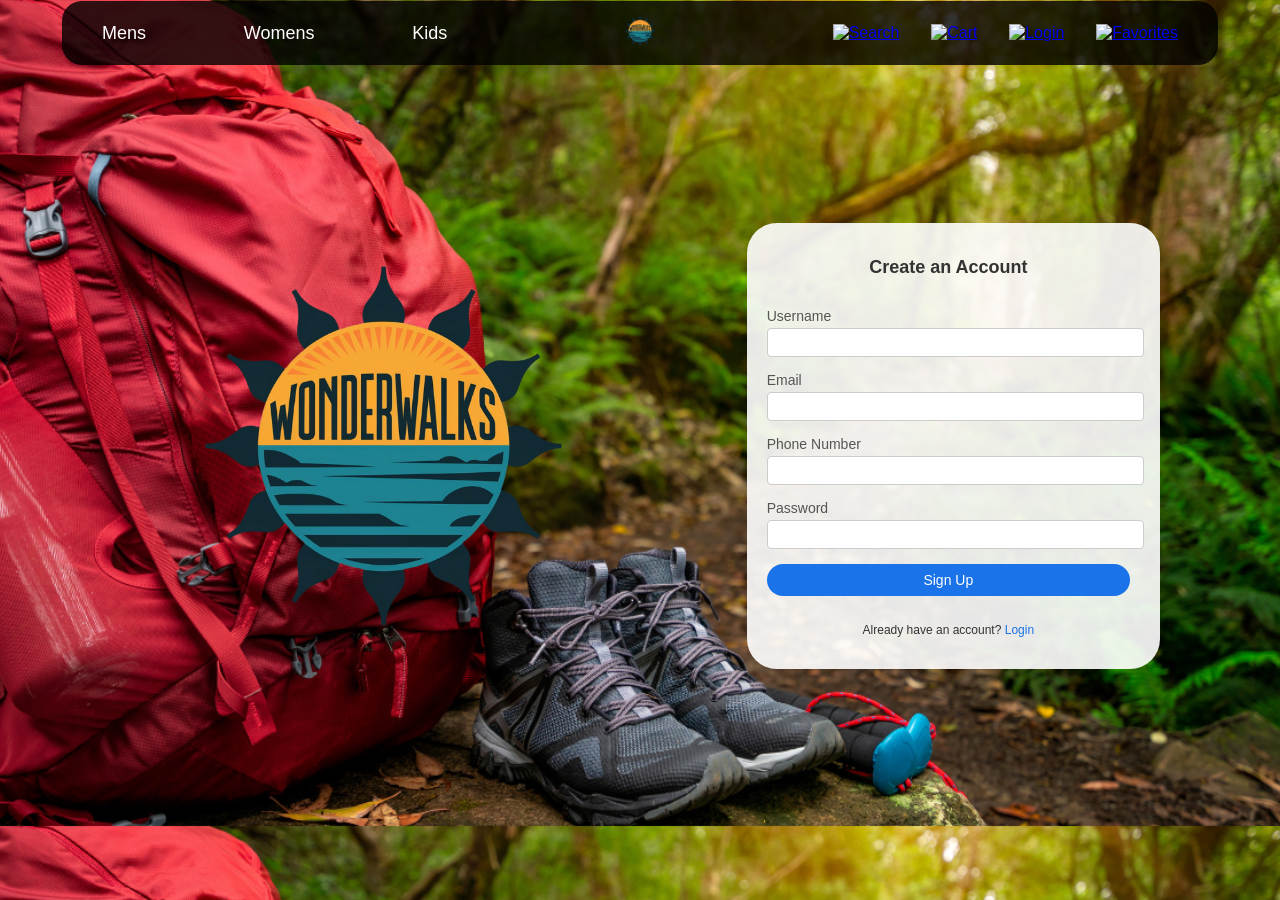
==== index1.html @ 050b1002 "added new file" ====
<!DOCTYPE html>
<html lang="en">
<head>
    <meta charset="UTF-8">
    <meta name="viewport" content="width=device-width, initial-scale=1.0">
    <title>CSS Level 4</title>
    <link rel="stylesheet" href="style2.css">
</head>
<body>
    <header>
        <nav class="navbar">
            <ul class="nav-links">
                <li><a href="#">Mens</a></li>
                <li><a href="#">Womens</a></li>
                <li><a href="#">Kids</a></li>
            </ul>
            <div class="nav-logo">
                <a href="#">
                    <img src="Untitled design (2).png" alt="Wonder Walks">
                </a>
            </div>
            <div class="nav-icons">
                <a href="#"><img src="https://cdn-icons-png.flaticon.com/512/954/954591.png" alt="Search"></a>
                <a href="#"><img src="https://cdn-icons-png.flaticon.com/512/3225/3225209.png" alt="Cart"></a>
                <a href="#"><img src="https://cdn-icons-png.flaticon.com/512/5087/5087579.png" alt="Login"></a>
                <a href="#"><img src="https://purepng.com/public/uploads/large/heart-icon-y1k.png" alt="Favorites"></a>
            </div>
        </nav>
    </header>

    <main>
        <div class="logo-placeholder">
            <img src="Untitled design (2).png" alt="Logo Placeholder">
        </div>
        <div class="signup-container">
            <form class="signup-form">
                <h2>Create an Account</h2>
                <div class="input-group">
                    <label for="username">Username</label>
                    <input type="text" id="username" name="username" required>
                </div>
                <div class="input-group">
                    <label for="email">Email</label>
                    <input type="email" id="email" name="email" required>
                </div>
                <div class="input-group">
                    <label for="phone">Phone Number</label>
                    <input type="tel" id="phone" name="phone" required>
                </div>
                <div class="input-group">
                    <label for="password">Password</label>
                    <input type="password" id="password" name="password" required>
                </div>
                <button type="submit" class="signup-button">Sign Up</button>
                <p class="links">Already have an account? <a href="#">Login</a></p>
            </form>
        </div>
    </main>
</body>
</html>
---- style2.css ----
/* General Styles */
body {
    font-family: Arial, sans-serif;
    margin: 0;
    padding: 0;
    background-image: url('Untitled design (3).png');
    background-size: cover;
    background-position: center;
    color: #333;
}

header {
    padding: 1px 20px;
}

.navbar {
    display: flex;
    justify-content: space-between; 
    align-items: center;
    width: 90%;
    margin: 0 auto; 
    background-color: rgba(0, 0, 0, 0.8); 
    border-radius: 20px; 
    padding: 10px 20px; 
}

.navbar > * {
    display: flex;
    align-items: center;
}

.nav-links {
    list-style: none;
    display: flex;
    justify-content: space-between; 
    flex: 1;
    margin: 0;
    padding: 0 20px; 
}

.nav-links li {
    margin: 0;
}

.nav-links a {
    text-decoration: none;
    color: white;
    font-size: 18px;
}

.nav-logo {
    flex: 1;
    display: flex;
    justify-content: center;
}

.nav-logo img {
    height: 40px;
}

.nav-icons {
    flex: 1;
    display: flex;
    justify-content: space-between; 
    padding: 0 20px; 
}

.nav-icons a img {
    height: 24px;
}

main {
    display: flex;
    justify-content: center;
    align-items: center;
    height: 80vh;
    padding: 20px;
}

.logo-placeholder {
    flex: 2; 
    display: flex;
    justify-content: center;
    align-items: center;
}

.logo-placeholder img {
    max-width: 110%; 
    max-height: 110%;
    object-fit: contain;
}

.signup-container {
    flex: 1;
    display: flex;
    flex-direction: column;
    justify-content: center;
    align-items: center;
    background-color: rgba(255, 255, 255, 0.9);
    padding: 20px;
    padding-right: 30px;
    border-radius: 30px;
    box-shadow: 0 4px 8px rgba(0, 0, 0, 0.1);
    width: 100px;
    margin-right: 100px;
}

.signup-form {
    display: flex;
    flex-direction: column;
    width: 100%;
    gap: 15px;
}

.signup-form h2 {
    margin-bottom: 15px;
    color: #333;
    text-align: center;
    font-size: 18px;
}

.input-group {
    display: flex;
    flex-direction: column;
    width: 100%;
}

.input-group label {
    display: block;
    margin-bottom: 4px;
    color: #555;
    font-size: 14px;
}

.input-group input {
    width: 100%;
    padding: 6px;
    font-size: 13px;
    border: 1px solid #ccc;
    border-radius: 4px;
}

.signup-button {
    width: 100%;
    padding: 8px;
    background-color: #1a73e8;
    color: white;
    border: none;
    border-radius: 95px;
    cursor: pointer;
    font-size: 14px;
}

.signup-button:hover {
    background-color: #155bb5;
}

.links {
    text-align: center;
    font-size: 12px;
}

.links a {
    color: #1a73e8;
    text-decoration: none;
}

.links a:hover {
    text-decoration: underline;
}
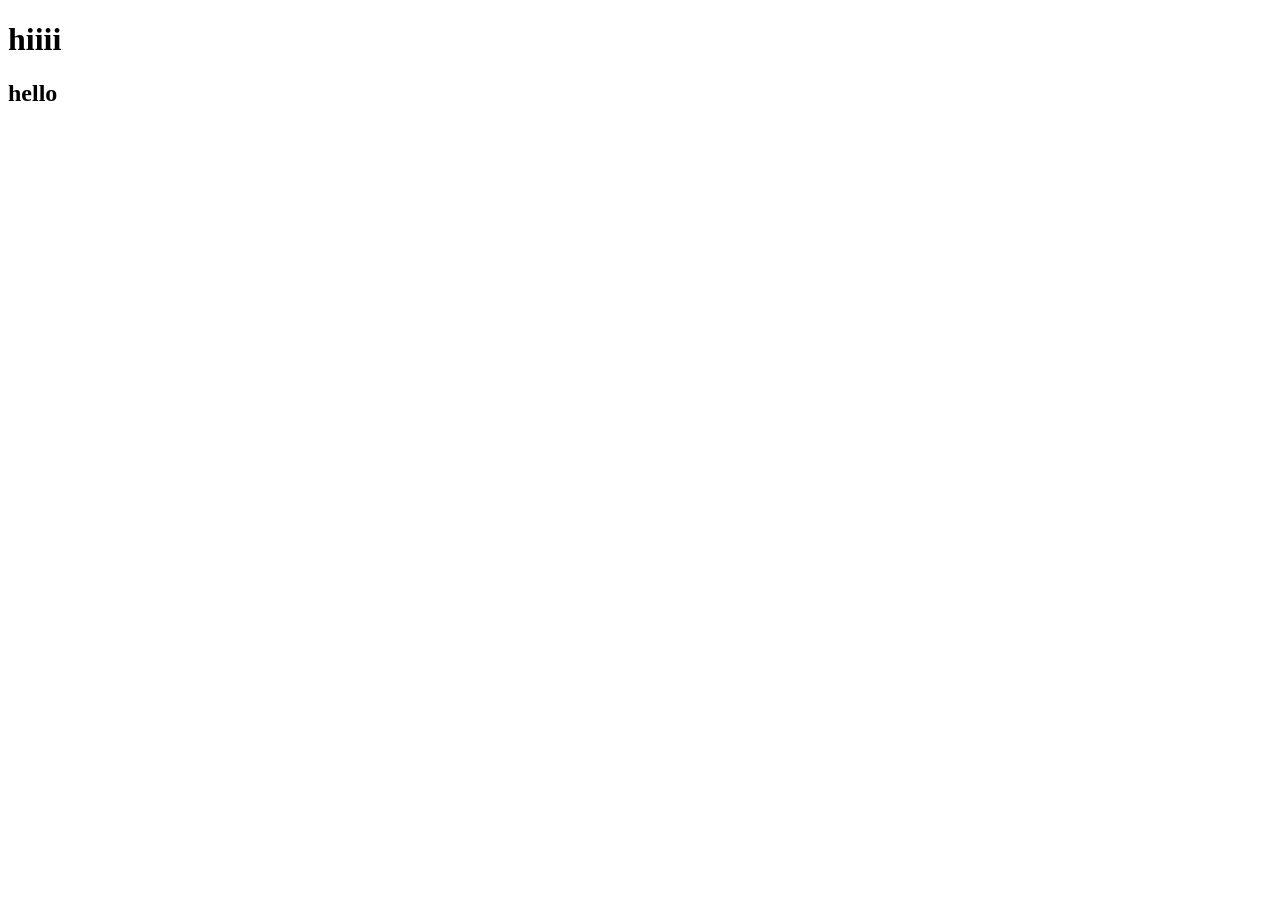
==== commit 82c07c43: "implemented new design" ====
--- a/index1.html
+++ b/index1.html
@@ -3,58 +3,10 @@
 <head>
     <meta charset="UTF-8">
     <meta name="viewport" content="width=device-width, initial-scale=1.0">
-    <title>CSS Level 4</title>
-    <link rel="stylesheet" href="style2.css">
+    <title>Document</title>
 </head>
 <body>
-    <header>
-        <nav class="navbar">
-            <ul class="nav-links">
-                <li><a href="#">Mens</a></li>
-                <li><a href="#">Womens</a></li>
-                <li><a href="#">Kids</a></li>
-            </ul>
-            <div class="nav-logo">
-                <a href="#">
-                    <img src="Untitled design (2).png" alt="Wonder Walks">
-                </a>
-            </div>
-            <div class="nav-icons">
-                <a href="#"><img src="https://cdn-icons-png.flaticon.com/512/954/954591.png" alt="Search"></a>
-                <a href="#"><img src="https://cdn-icons-png.flaticon.com/512/3225/3225209.png" alt="Cart"></a>
-                <a href="#"><img src="https://cdn-icons-png.flaticon.com/512/5087/5087579.png" alt="Login"></a>
-                <a href="#"><img src="https://purepng.com/public/uploads/large/heart-icon-y1k.png" alt="Favorites"></a>
-            </div>
-        </nav>
-    </header>
-
-    <main>
-        <div class="logo-placeholder">
-            <img src="Untitled design (2).png" alt="Logo Placeholder">
-        </div>
-        <div class="signup-container">
-            <form class="signup-form">
-                <h2>Create an Account</h2>
-                <div class="input-group">
-                    <label for="username">Username</label>
-                    <input type="text" id="username" name="username" required>
-                </div>
-                <div class="input-group">
-                    <label for="email">Email</label>
-                    <input type="email" id="email" name="email" required>
-                </div>
-                <div class="input-group">
-                    <label for="phone">Phone Number</label>
-                    <input type="tel" id="phone" name="phone" required>
-                </div>
-                <div class="input-group">
-                    <label for="password">Password</label>
-                    <input type="password" id="password" name="password" required>
-                </div>
-                <button type="submit" class="signup-button">Sign Up</button>
-                <p class="links">Already have an account? <a href="#">Login</a></p>
-            </form>
-        </div>
-    </main>
+    <h1>hiiii</h1>
+    <h2>hello</h2>
 </body>
 </html>
